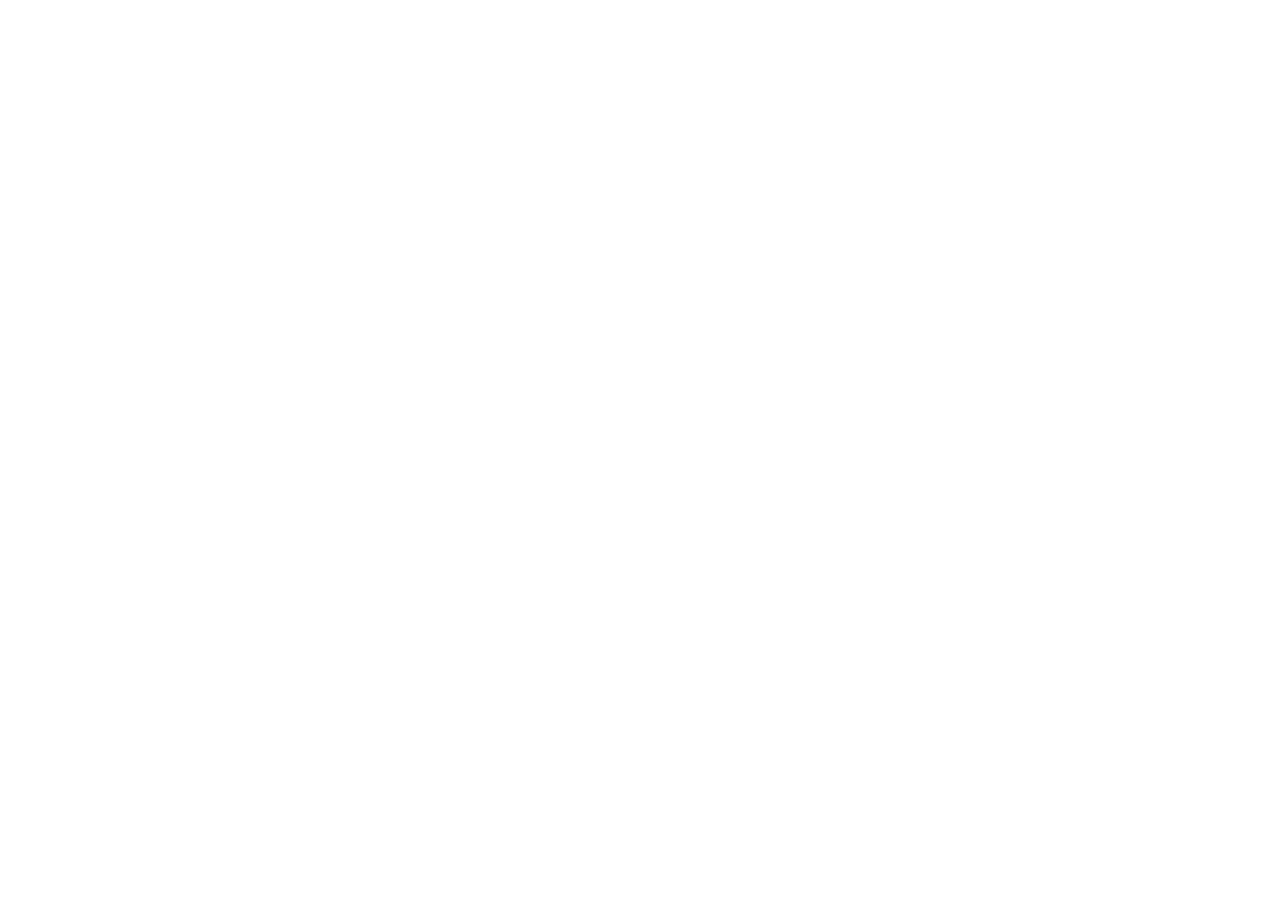
==== DAY_10_Dad Jokes/index.html @ 67ac9826 "initial files added" ====
<!DOCTYPE html>
<html lang="en">
<head>
    <meta charset="UTF-8">
    <meta name="viewport" content="width=device-width, initial-scale=1.0">
   <link rel="stylesheet" href="style.css">
    <title>Dad Jokes</title>
</head>
<body>
    
    <script src="script.js"></script>
</body>
</html>
---- DAY_10_Dad Jokes/style.css ----
@import url("https://fonts.googleapis.com/css2?family=Roboto:wght@400;700&display=swap");

* {
  box-sizing: border-box;
}

body {
  font-family: "Roboto", sans-serif;
  display: flex;
  flex-direction: column;
  align-items: center;
  justify-content: center;
  height: 100vh;
  overflow: hidden;
  margin: 0;
}
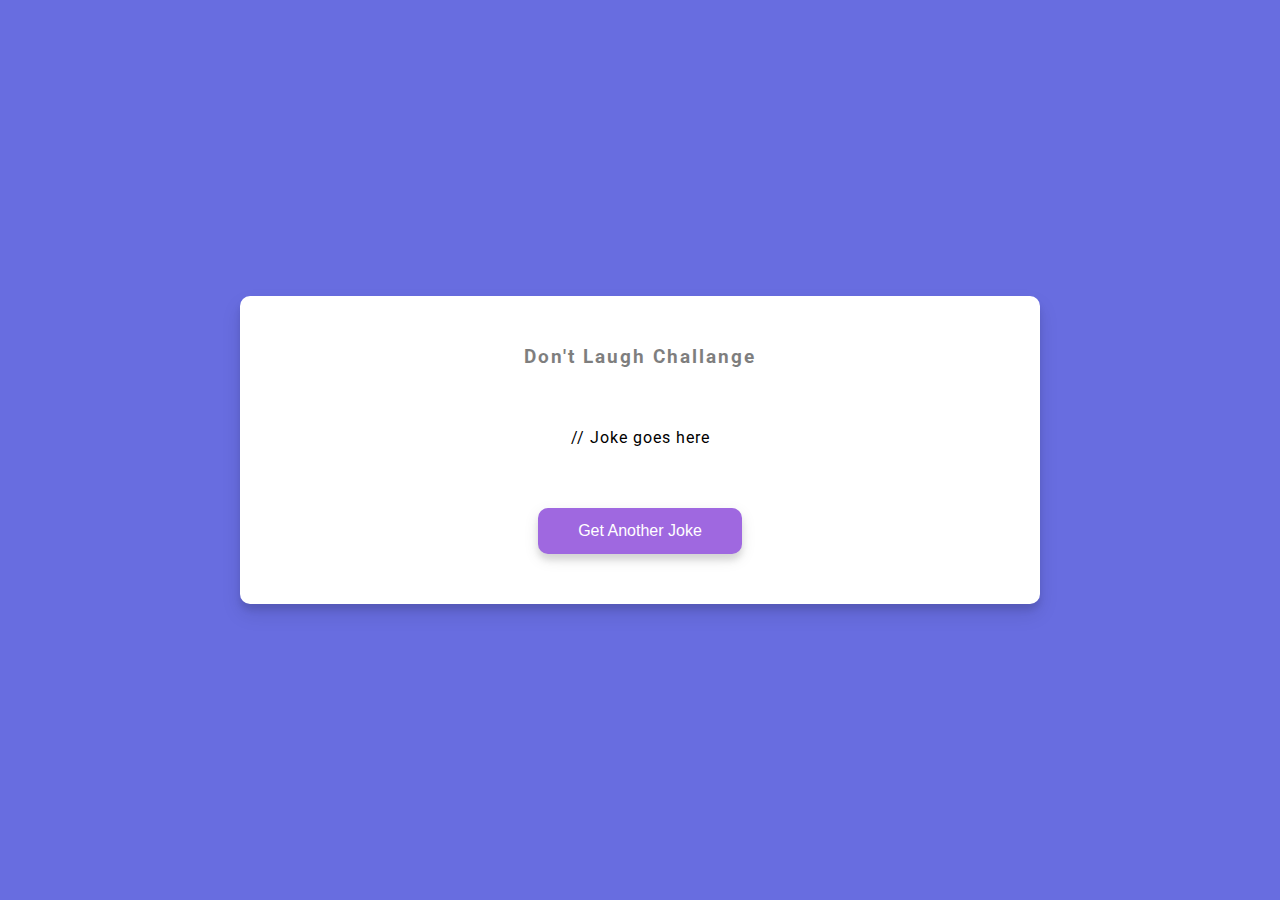
==== commit e9e6c296: "css added" ====
--- a/DAY_10_Dad Jokes/index.html
+++ b/DAY_10_Dad Jokes/index.html
@@ -7,7 +7,13 @@
     <title>Dad Jokes</title>
 </head>
 <body>
-    
+    <div class="container">
+      <h3>Don't Laugh Challange</h3>
+      <div id="joke" class="joke">
+            // Joke goes here
+      </div>
+      <button id="jokeBtn" class="btn">Get Another Joke</button>
+    </div>
     <script src="script.js"></script>
 </body>
 </html>--- a/DAY_10_Dad Jokes/style.css
+++ b/DAY_10_Dad Jokes/style.css
@@ -5,6 +5,7 @@
 }
 
 body {
+  background-color: #686de0;
   font-family: "Roboto", sans-serif;
   display: flex;
   flex-direction: column;
@@ -13,4 +14,47 @@
   height: 100vh;
   overflow: hidden;
   margin: 0;
+  padding: 20px;
 }
+
+.container {
+  background-color: #fff;
+  border-radius: 10px;
+  box-shadow: 0 10px 20px rgba(0, 0, 0, 0.1), 0 6px 6px rgba(0, 0, 0, 0.1);
+  padding: 50px 20px;
+  text-align: center;
+  max-width: 100%;
+  width: 800px;
+}
+
+h3 {
+  margin: 0;
+  opacity: 0.5;
+  letter-spacing: 2px;
+}
+.joke {
+  font-style 30px;
+  letter-spacing: 1px;
+  line-height: 40px;
+  margin: 50px auto;
+  max-width: 600px;
+}
+
+.btn {
+  background-color: #9f68e0;
+  color: #fff;
+  border:0;
+  border-radius: 10px;
+  box-shadow: 0 5px 15px rgba(0, 0, 0, 0.1), 0 6px 6px rgba(0, 0, 0, 0.1);
+  padding: 14px 40px;
+  font-size: 16px;
+  cursor: pointer;
+}
+
+.btn:active {
+  transform: scale(0.98);
+}
+
+btn:focus {
+  outline: 0;
+}